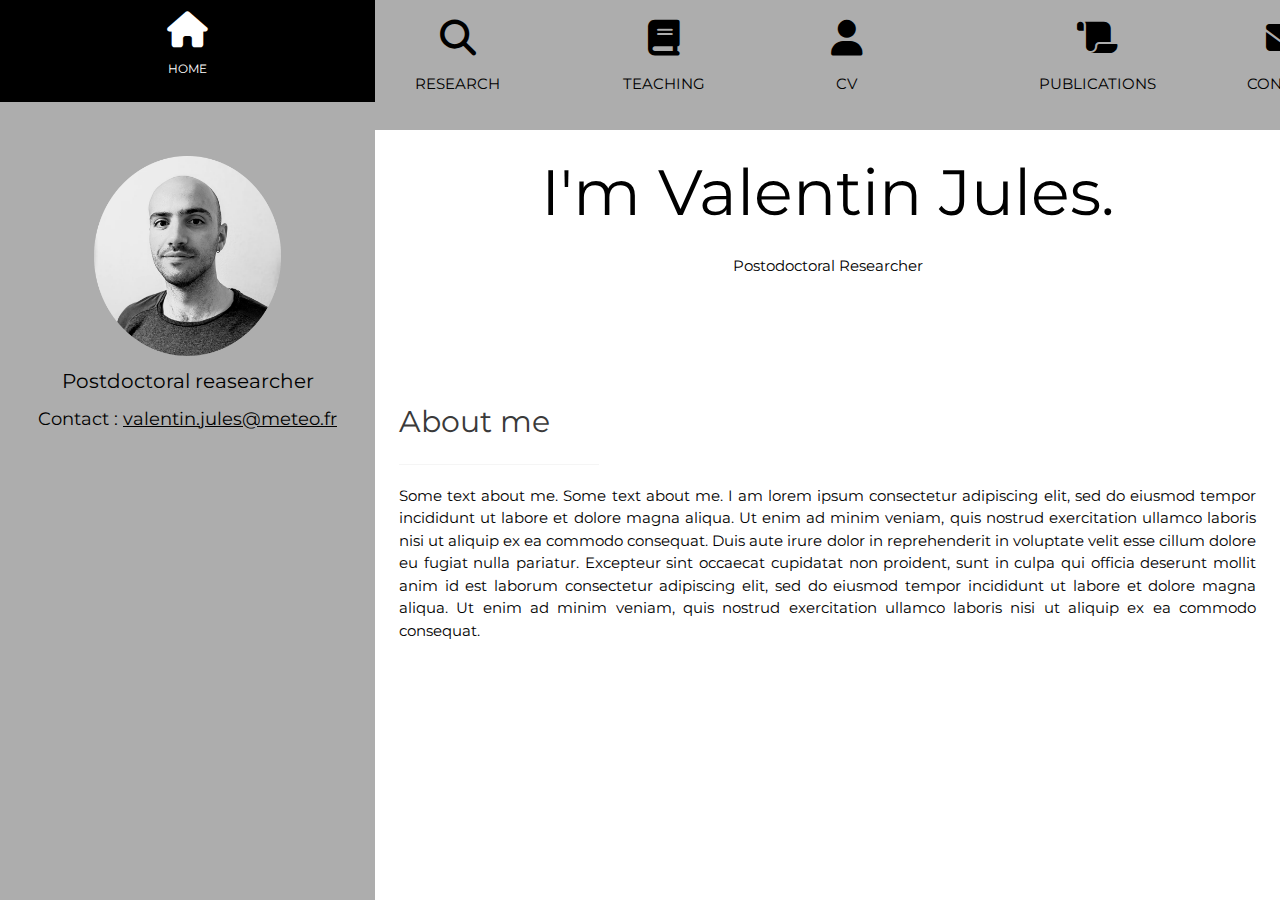
==== index.html @ 7ba2dba2 "Add files via upload" ====
<!DOCTYPE html>
<html>
<head>
<title>Valentin Jules</title>
<meta charset="UTF-8">
<meta name="viewport" content="width=device-width, initial-scale=1">
<link rel="stylesheet" href="https://www.w3schools.com/w3css/4/w3.css">
<link rel="stylesheet" href="https://fonts.googleapis.com/css?family=Montserrat">
<link rel="stylesheet" href="https://cdnjs.cloudflare.com/ajax/libs/font-awesome/6.2.0/css/all.min.css">
<style>
body, h1,h2,h3,h4,h5,h6 {font-family: "Montserrat", sans-serif}
.w3-row-padding img {margin-bottom: 12px}
.w3-top {background: #adadad;}
/* Set the width of the sidebar to 120px */
.w3-sidebar {width: 375px;background: #adadad;}
/* Add a left margin to the "page content" that matches the width of the sidebar (120px) */
#main {margin-left: 375px}
/* Remove margins from "page content" on small screens */
@media only screen and (max-width: 600px) {#main {margin-left: 0}}
</style>
</head>
<body>

<!-- Icon Bar (Sidebar - hidden on small screens) -->
<div class="w3-sidebar w3-bar-block w3-small w3-hide-small w3-center">
  <a href="./index.html" class="w3-bar-item w3-button w3-padding-large w3-hover-black">
    <i class="fa fa-home w3-xxlarge"></i>
    <p>HOME</p>
  </a>
  <br>
  <br>
  <br>
  <img src="./images/valentin_2.png" alt="This is me" style="width:50%">
  <h4> Postdoctoral reasearcher </h4>
  <h5> Contact : <a href="mailto:valentin.jules@meteo.fr">valentin.jules@meteo.fr</a></h5>
</div>


<!-- Links (sit on top) -->
<div class="w3-top" id ="main">
  <div class="w3-row w3-padding">
    <!-- <div class="w3-col s3">
      <a href="#" class="w3-button w3-block">Valentin Jules</a>
    </div> -->
    <div class="w3-col s2">
      <a href="files/research.html" class="w3-bar-item w3-button w3-padding-large w3-hover-black">
        <i class="fa fa-search w3-xxlarge"></i>
        <p>RESEARCH</p>
      </a>
    </div>
    <div class="w3-col s2">
      <a href="files/teaching.html" class="w3-bar-item w3-button w3-padding-large w3-hover-black">
        <i class="fa fa-book w3-xxlarge"></i>
        <p>TEACHING</p>
      </a>
    </div>
    <div class="w3-col s2">
      <a href="files/cv.html" class="w3-bar-item w3-button w3-padding-large w3-hover-black">
        <i class="fa fa-user w3-xxlarge"></i>
        <p>CV</p>
      </a>
    </div>
    <div class="w3-col s2">
      <a href="files/publications.html" class="w3-bar-item w3-button w3-padding-large w3-hover-black">
        <i class="fa fa-scroll w3-xxlarge"></i>
        <p>PUBLICATIONS</p>
      </a>
    </div>
    <div class="w3-col s2">
      <a href="files/contact.html" class="w3-bar-item w3-button w3-padding-large w3-hover-black">
        <i class="fa fa-envelope w3-xxlarge"></i>
        <p>CONTACT</p>
      </a>
    </div>
  </div>
</div>

<!-- Page Content -->
<div class="w3-padding-large" id="main">
  <!-- Header/Home -->
  <header class="w3-container w3-padding-32 w3-center " id="home">
    <br>
    <br>
    <br>
    <br>
    <h2 class="w3-jumbo"><span class="w3-hide-small">I'm</span> Valentin Jules.</h2>
    <p>Postodoctoral Researcher</p>
  </header>

  <!-- About Section -->
  <div class="w3-content w3-justify w3-padding-64" id="about">
    <h2 class="w3-text-dark-grey">About me</h2>
    <hr style="width:200px" class="w3-opacity">
    <p>Some text about me. Some text about me. I am lorem ipsum consectetur adipiscing elit, sed do eiusmod tempor incididunt ut labore et dolore magna aliqua. Ut enim ad minim veniam, quis nostrud exercitation ullamco laboris nisi ut aliquip
      ex ea commodo consequat. Duis aute irure dolor in reprehenderit in voluptate velit esse cillum dolore eu fugiat nulla pariatur. Excepteur sint occaecat cupidatat non proident, sunt in culpa qui officia deserunt mollit anim id est laborum consectetur
      adipiscing elit, sed do eiusmod tempor incididunt ut labore et dolore magna aliqua. Ut enim ad minim veniam, quis nostrud exercitation ullamco laboris nisi ut aliquip ex ea commodo consequat.
    </p>
    <!-- <p class="w3-wide">Photography</p>
    <div class="w3-white">
      <div class="w3-dark-grey" style="height:28px;width:95%"></div>
    </div> -->



  <!-- End About Section -->
  </div>


<!-- END PAGE CONTENT -->
</div>

</body>
</html>
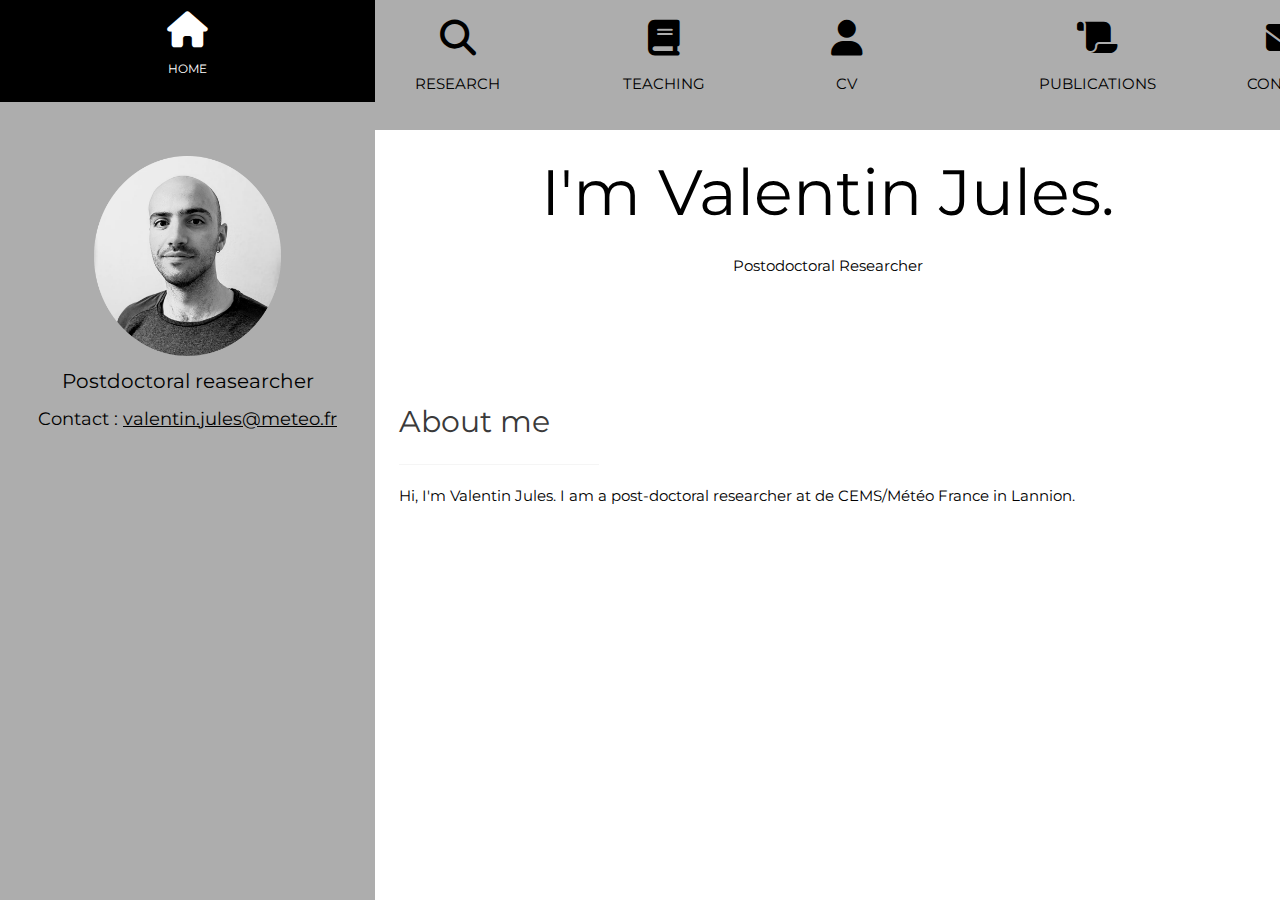
==== commit 2371059c: "Enfin un peu de texte sur toi tocard" ====
--- a/index.html
+++ b/index.html
@@ -91,9 +91,9 @@
   <div class="w3-content w3-justify w3-padding-64" id="about">
     <h2 class="w3-text-dark-grey">About me</h2>
     <hr style="width:200px" class="w3-opacity">
-    <p>Some text about me. Some text about me. I am lorem ipsum consectetur adipiscing elit, sed do eiusmod tempor incididunt ut labore et dolore magna aliqua. Ut enim ad minim veniam, quis nostrud exercitation ullamco laboris nisi ut aliquip
-      ex ea commodo consequat. Duis aute irure dolor in reprehenderit in voluptate velit esse cillum dolore eu fugiat nulla pariatur. Excepteur sint occaecat cupidatat non proident, sunt in culpa qui officia deserunt mollit anim id est laborum consectetur
-      adipiscing elit, sed do eiusmod tempor incididunt ut labore et dolore magna aliqua. Ut enim ad minim veniam, quis nostrud exercitation ullamco laboris nisi ut aliquip ex ea commodo consequat.
+    <p>
+      Hi, I'm Valentin Jules. I am a post-doctoral researcher at de CEMS/Météo France in Lannion.
+      
     </p>
     <!-- <p class="w3-wide">Photography</p>
     <div class="w3-white">
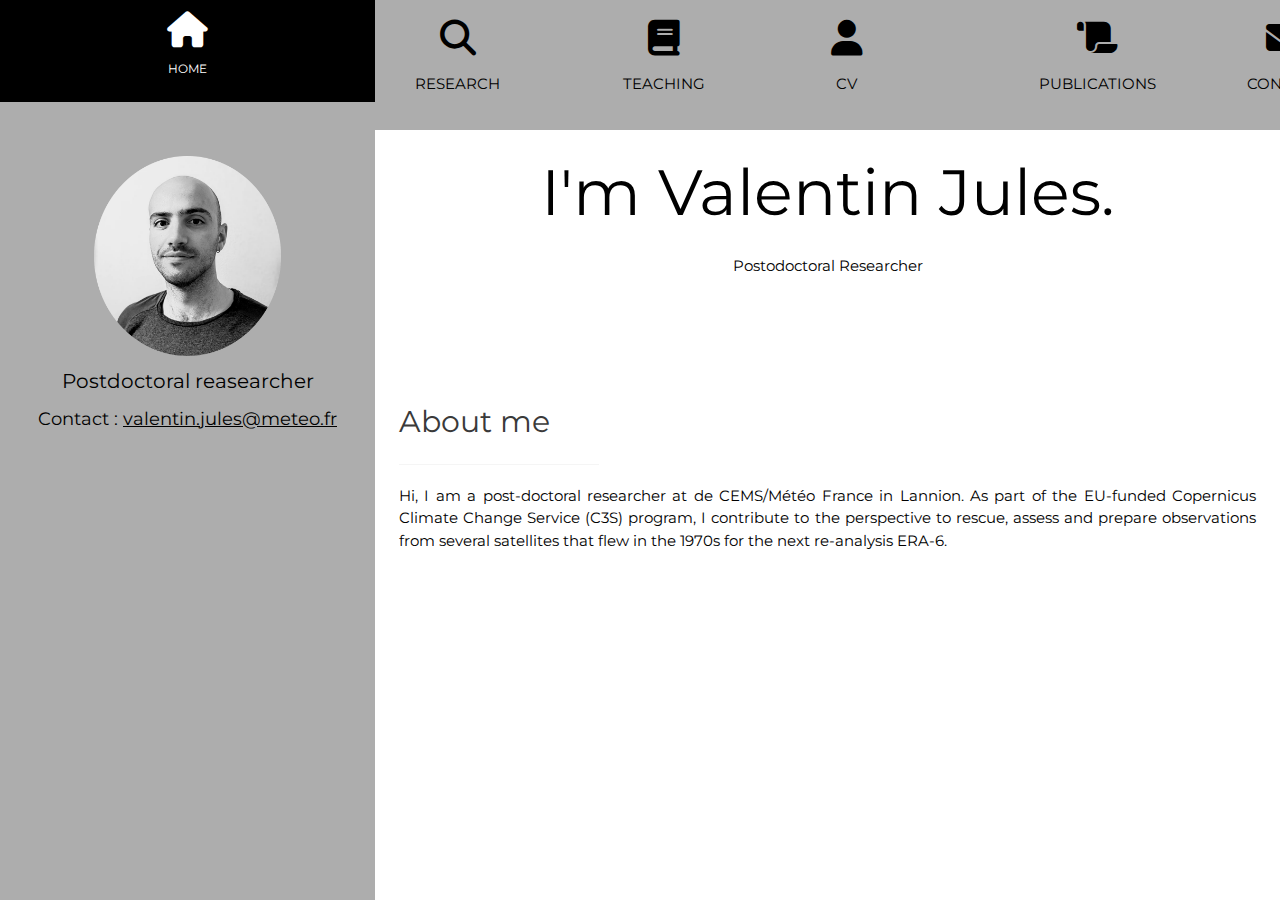
==== commit 3ca40f36: "Un peu plus de description de ce que tu fais actuellement" ====
--- a/index.html
+++ b/index.html
@@ -92,7 +92,8 @@
     <h2 class="w3-text-dark-grey">About me</h2>
     <hr style="width:200px" class="w3-opacity">
     <p>
-      Hi, I'm Valentin Jules. I am a post-doctoral researcher at de CEMS/Météo France in Lannion.
+      Hi, I am a post-doctoral researcher at de CEMS/Météo France in Lannion.
+      As part of the EU-funded Copernicus Climate Change Service (C3S) program, I contribute to the perspective to rescue, assess and prepare observations from several satellites that flew in the 1970s for the next re-analysis ERA-6.
       
     </p>
     <!-- <p class="w3-wide">Photography</p>
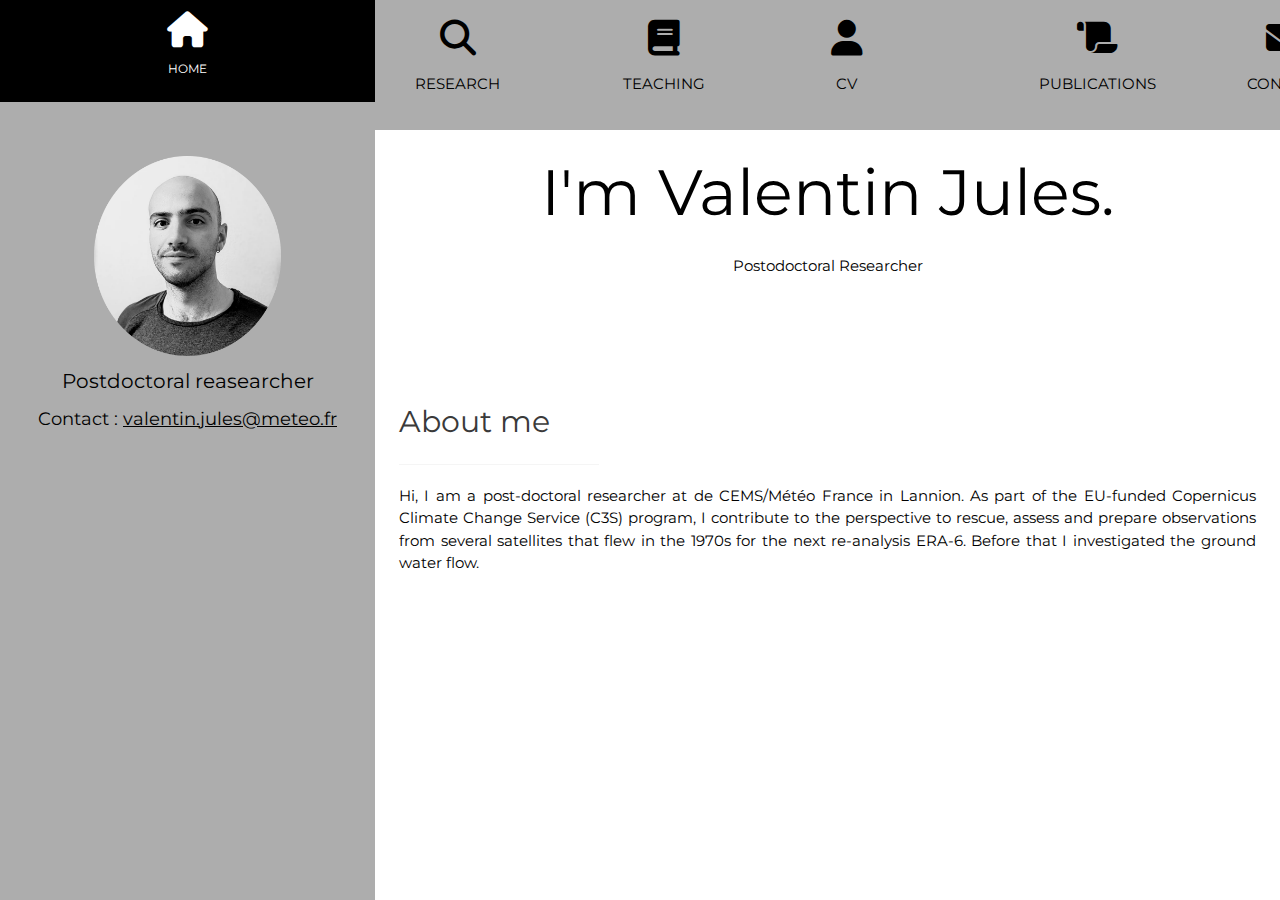
==== commit 9b9510e8: "Un peu de mon histoire" ====
--- a/index.html
+++ b/index.html
@@ -94,6 +94,8 @@
     <p>
       Hi, I am a post-doctoral researcher at de CEMS/Météo France in Lannion.
       As part of the EU-funded Copernicus Climate Change Service (C3S) program, I contribute to the perspective to rescue, assess and prepare observations from several satellites that flew in the 1970s for the next re-analysis ERA-6.
+
+      Before that I investigated the ground water flow.
       
     </p>
     <!-- <p class="w3-wide">Photography</p>
